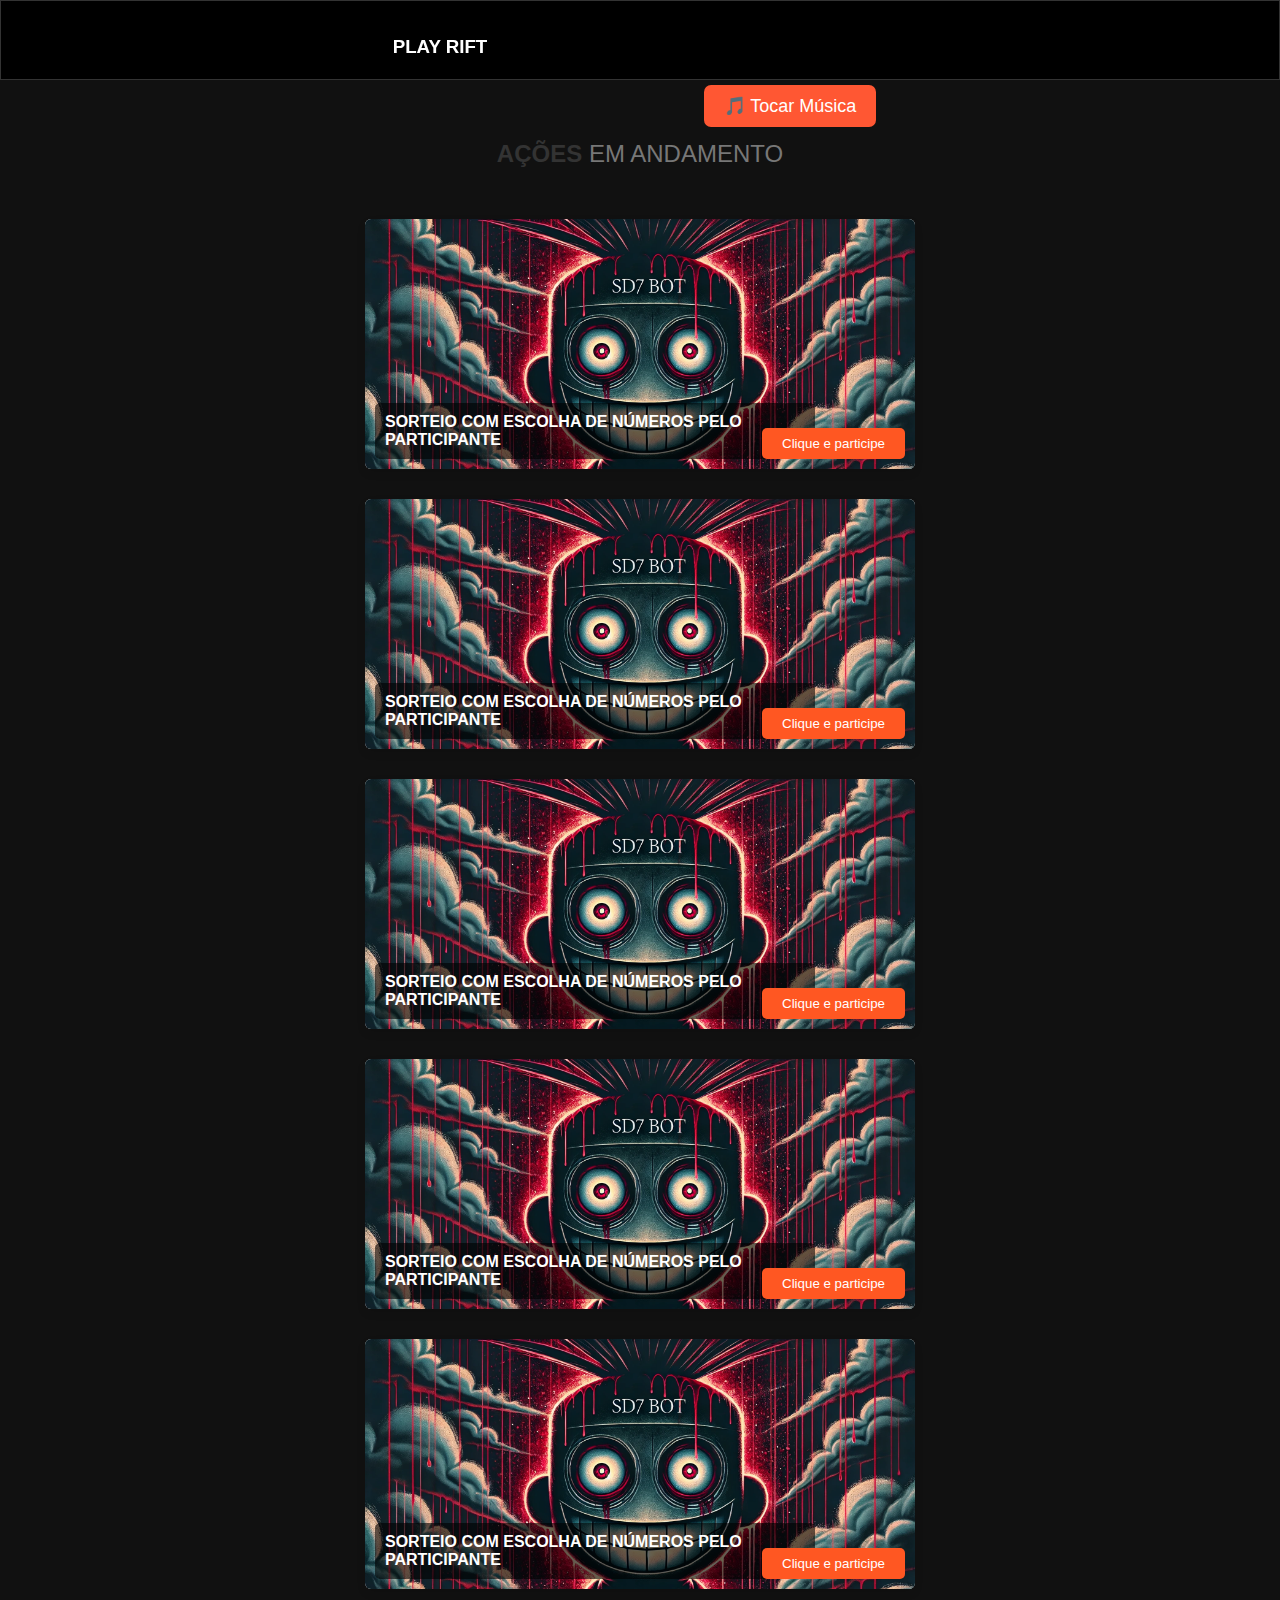
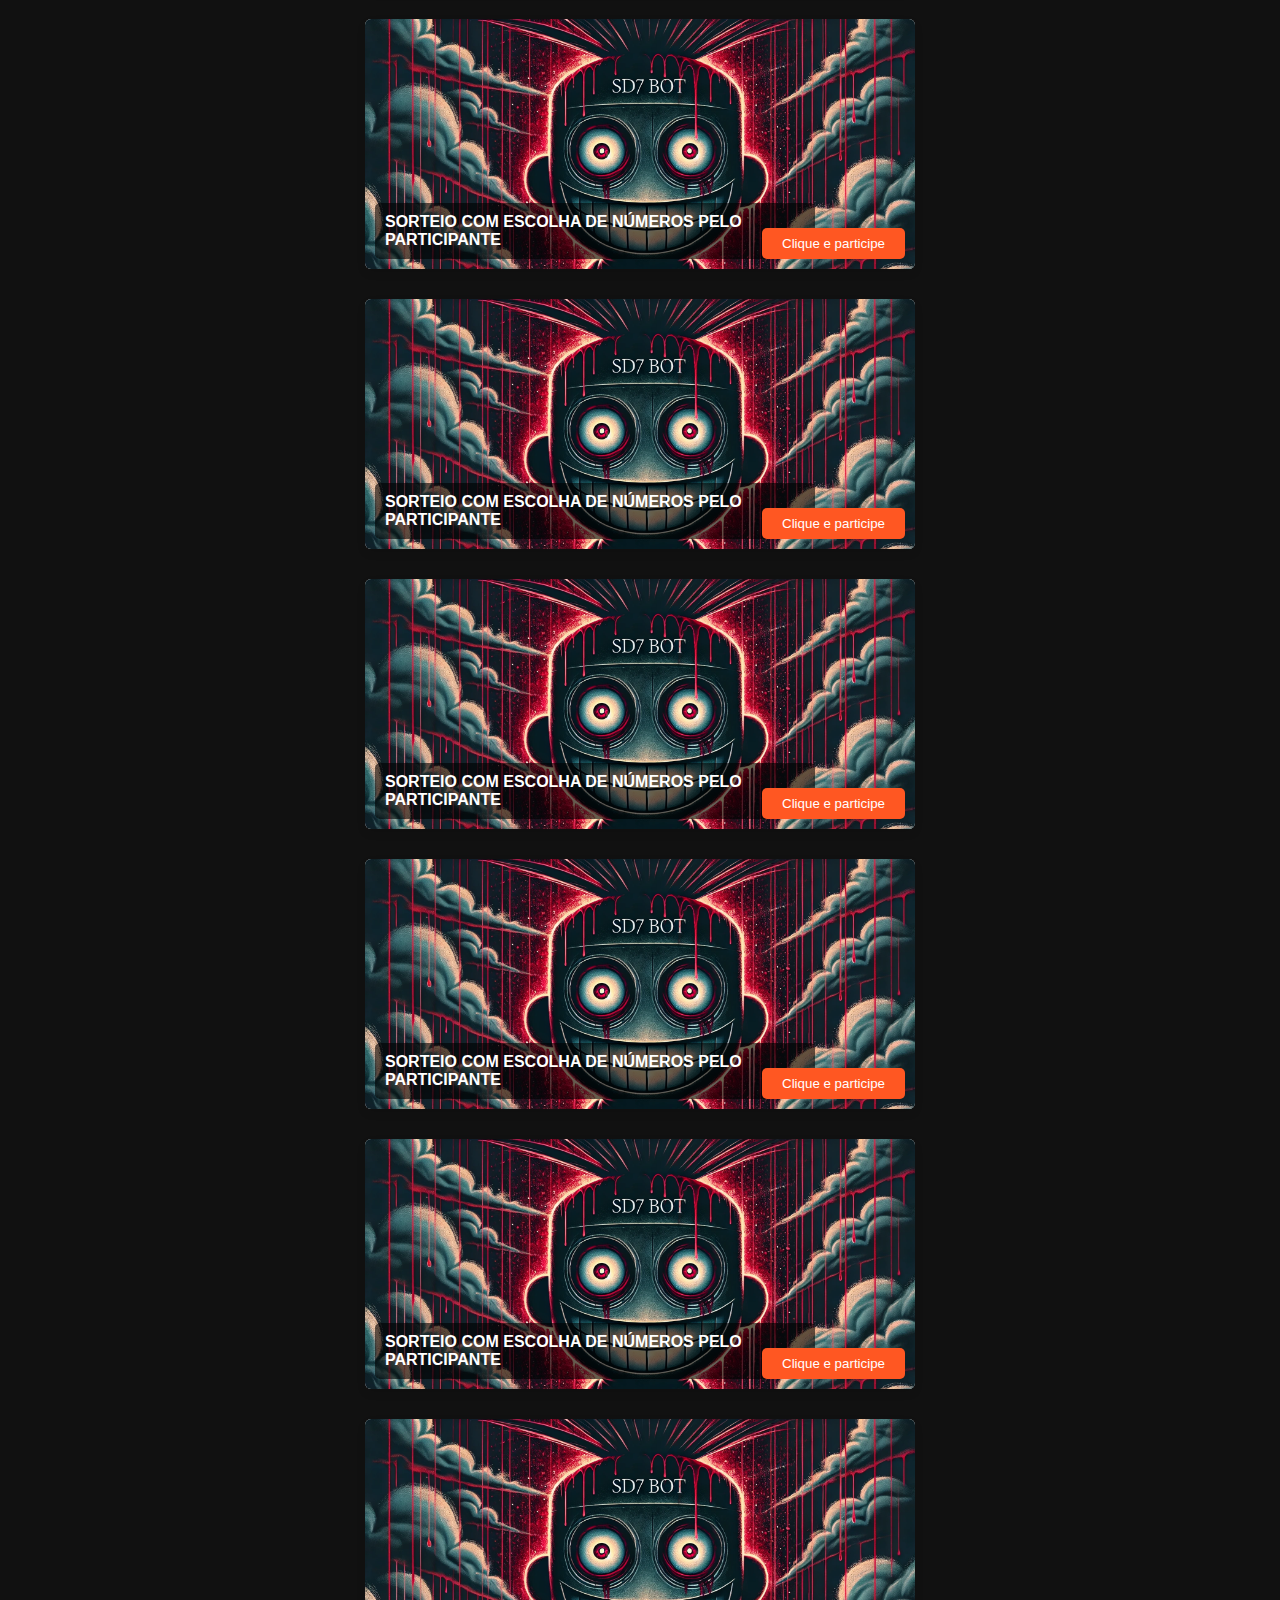
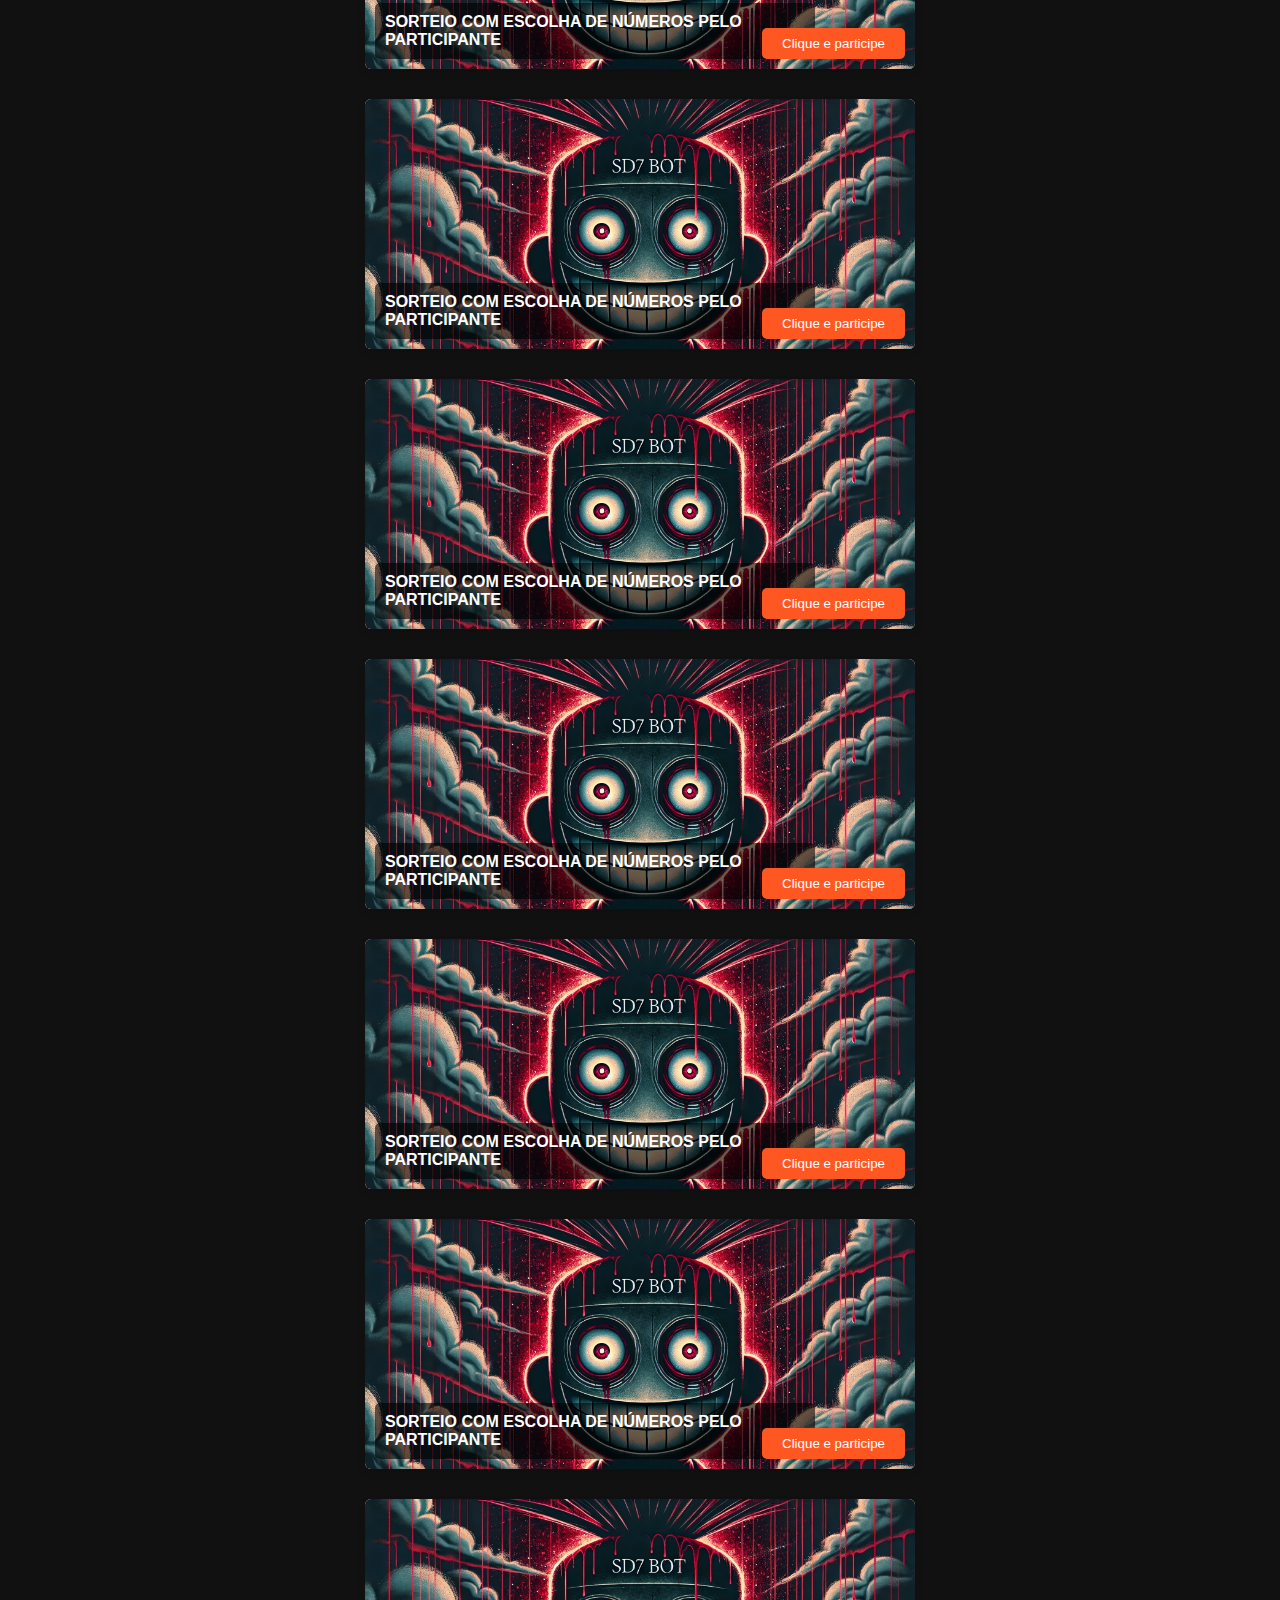
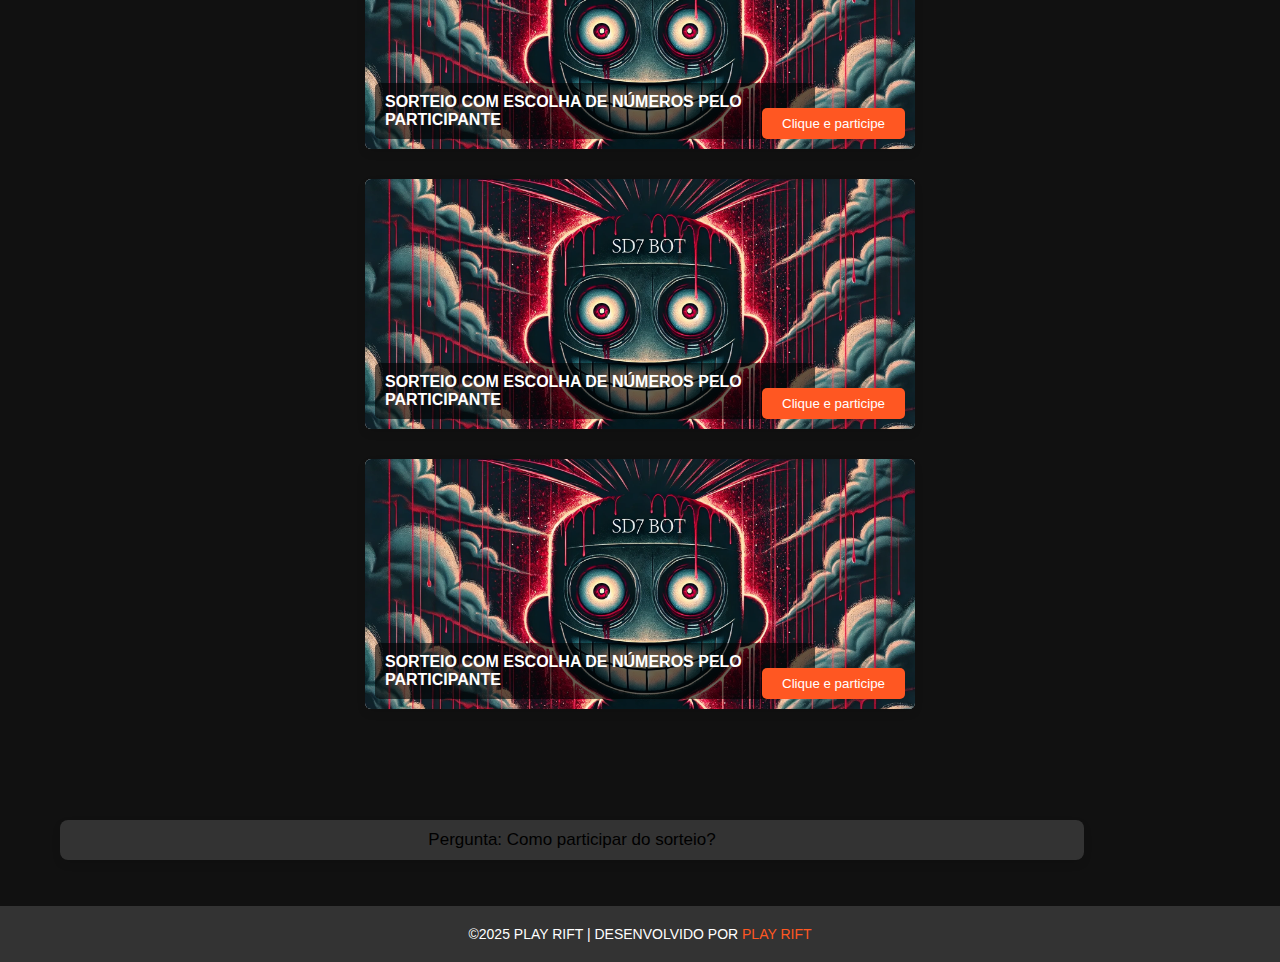
==== index.html @ 3674a1f6 "Add files via upload" ====
<!DOCTYPE html>
<html lang="pt-br">
<head>
    <meta charset="UTF-8">
    <meta name="viewport" content="width=device-width, initial-scale=1.0">
    <title>Rifa</title>
    <link rel="stylesheet"href="style.css">
</head>
<body>

    <nav>
        <h3>PLAY RIFT</h3>
            <audio id="bacgod-audio" loop>
  <source src="audio.mp3" type="audio/mpeg">
</audio>

<button id="play-button">🎵 Tocar Música</button>
    </nav>

    <div class="container">
        <h4>AÇÕES <span>EM ANDAMENTO</span></h4>
<br><br>
        <div class="rifa-item">
            <figure>
                <img src="menu.png" alt="Imagem do sorteio 1">
                <figcaption>
                    SORTEIO COM ESCOLHA DE NÚMEROS PELO PARTICIPANTE
                </figcaption>
            </figure>
            <button>Clique e participe</button>
        </div>

        <div class="rifa-item">
            <figure>
                <img src="menu.png" alt="Imagem do sorteio 2">
                <figcaption>
                    SORTEIO COM ESCOLHA DE NÚMEROS PELO PARTICIPANTE
                </figcaption>
            </figure>
            <button>Clique e participe</button>
        </div>

        <div class="rifa-item">
            <figure>
                <img src="menu.png" alt="Imagem do sorteio 3">
                <figcaption>
                    SORTEIO COM ESCOLHA DE NÚMEROS PELO PARTICIPANTE
                </figcaption>
            </figure>
            <button>Clique e participe</button>
        </div>
        
                <div class="rifa-item">
            <figure>
                <img src="menu.png" alt="Imagem do sorteio 3">
                <figcaption>
                    SORTEIO COM ESCOLHA DE NÚMEROS PELO PARTICIPANTE
                </figcaption>
            </figure>
            <button>Clique e participe</button>
        </div>

                <div class="rifa-item">
            <figure>
                <img src="menu.png" alt="Imagem do sorteio 3">
                <figcaption>
                    SORTEIO COM ESCOLHA DE NÚMEROS PELO PARTICIPANTE
                </figcaption>
            </figure>
            <button>Clique e participe</button>
        </div>
        
             <div class="rifa-item">
            <figure>
                <img src="menu.png" alt="Imagem do sorteio 3">
                <figcaption>
                    SORTEIO COM ESCOLHA DE NÚMEROS PELO PARTICIPANTE
                </figcaption>
            </figure>
            <button>Clique e participe</button>
        </div>
        
                     <div class="rifa-item">
            <figure>
                <img src="menu.png" alt="Imagem do sorteio 3">
                <figcaption>
                    SORTEIO COM ESCOLHA DE NÚMEROS PELO PARTICIPANTE
                </figcaption>
            </figure>
            <button>Clique e participe</button>
        </div>
        
                     <div class="rifa-item">
            <figure>
                <img src="menu.png" alt="Imagem do sorteio 3">
                <figcaption>
                    SORTEIO COM ESCOLHA DE NÚMEROS PELO PARTICIPANTE
                </figcaption>
            </figure>
            <button>Clique e participe</button>
        </div>
        
                             <div class="rifa-item">
            <figure>
                <img src="menu.png" alt="Imagem do sorteio 3">
                <figcaption>
                    SORTEIO COM ESCOLHA DE NÚMEROS PELO PARTICIPANTE
                </figcaption>
            </figure>
            <button>Clique e participe</button>
        </div>
        
            <div class="rifa-item">
            <figure>
                <img src="menu.png" alt="Imagem do sorteio 3">
                <figcaption>
                    SORTEIO COM ESCOLHA DE NÚMEROS PELO PARTICIPANTE
                </figcaption>
            </figure>
            <button>Clique e participe</button>
        </div>
        
            <div class="rifa-item">
            <figure>
                <img src="menu.png" alt="Imagem do sorteio 3">
                <figcaption>
                    SORTEIO COM ESCOLHA DE NÚMEROS PELO PARTICIPANTE
                </figcaption>
            </figure>
            <button>Clique e participe</button>
        </div>
        
                    <div class="rifa-item">
            <figure>
                <img src="menu.png" alt="Imagem do sorteio 3">
                <figcaption>
                    SORTEIO COM ESCOLHA DE NÚMEROS PELO PARTICIPANTE
                </figcaption>
            </figure>
            <button>Clique e participe</button>
        </div>
        
                     <div class="rifa-item">
            <figure>
                <img src="menu.png" alt="Imagem do sorteio 3">
                <figcaption>
                    SORTEIO COM ESCOLHA DE NÚMEROS PELO PARTICIPANTE
                </figcaption>
            </figure>
            <button>Clique e participe</button>
        </div>
        
                     <div class="rifa-item">
            <figure>
                <img src="menu.png" alt="Imagem do sorteio 3">
                <figcaption>
                    SORTEIO COM ESCOLHA DE NÚMEROS PELO PARTICIPANTE
                </figcaption>
            </figure>
            <button>Clique e participe</button>
        </div>
        
                     <div class="rifa-item">
            <figure>
                <img src="menu.png" alt="Imagem do sorteio 3">
                <figcaption>
                    SORTEIO COM ESCOLHA DE NÚMEROS PELO PARTICIPANTE
                </figcaption>
            </figure>
            <button>Clique e participe</button>
        </div>
        
                             <div class="rifa-item">
            <figure>
                <img src="menu.png" alt="Imagem do sorteio 3">
                <figcaption>
                    SORTEIO COM ESCOLHA DE NÚMEROS PELO PARTICIPANTE
                </figcaption>
            </figure>
            <button>Clique e participe</button>
        </div>
        
            <div class="rifa-item">
            <figure>
                <img src="menu.png" alt="Imagem do sorteio 3">
                <figcaption>
                    SORTEIO COM ESCOLHA DE NÚMEROS PELO PARTICIPANTE
                </figcaption>
            </figure>
            <button>Clique e participe</button>
        </div>
        
            <div class="rifa-item">
            <figure>
                <img src="menu.png" alt="Imagem do sorteio 3">
                <figcaption>
                    SORTEIO COM ESCOLHA DE NÚMEROS PELO PARTICIPANTE
                </figcaption>
            </figure>
            <button>Clique e participe</button>
        </div>
        
                    <div class="rifa-item">
            <figure>
                <img src="menu.png" alt="Imagem do sorteio 3">
                <figcaption>
                    SORTEIO COM ESCOLHA DE NÚMEROS PELO PARTICIPANTE
                </figcaption>
            </figure>
            <button>Clique e participe</button>
        </div>
    </div>
<br><br>

    <!-- Perguntas interativas -->
        <div class="question-container" onclick="toggleAnswer()">
            <p>Pergunta: Como participar do sorteio?</p>
        </div>
        <div class="answer" id="answer">
            <p>Para participar, basta clicar no botão "Clique e participe" de um dos sorteios!</p>
        </div>
</div>
<br><br>
</div>
    <footer>
        <p>©2025 PLAY RIFT | DESENVOLVIDO POR <a href="#">PLAY RIFT</a></p>
    </footer>
<script>
  function toggleAnswer() {
    const answer = document.getElementById('answer');
    answer.style.display = (answer.style.display === 'none' || answer.style.display === '') ? 'block' : 'none'
  }
  document.addEventListener("DOMContentLoaded", () => {
    let audio = document.getElementById("bacgod-audio");
    let button = document.getElementById("play-button");

    button.addEventListener("click", () => {
      if (audio.paused) {
        audio.play();
        button.classList.add("playing");
        button.textContent = "🔊 Tocando...";
      } else {
        audio.pause();
        button.classList.remove("playing");
        button.textContent = "🎵 Tocar Música";
      }
    });
  });
</script>
</body>
</html>
---- style.css ----
* {
            margin: 0;
            padding: 0;
            box-sizing: border-box;
        }

        body {
            font-family: Arial, sans-serif;
            background-color: #f4f4f4;
            height: 150vh;
            display: flex;
            flex-direction: column;
            justify-content: space-between;
            background-color: #111;
        }

        nav {
            background-color: black;
            color: white;
            padding:  25px;
            width: 100%;
            text-align: center;
            justify-content: space-between;
            position: fixed;
            margin: 0;
            z-index: 1;
            border: solid 1px #333;
            height: 80px;
        }

        nav h3 {
          position: relative;
          margin: 0;
          font-weight: bold;
            margin-left: -400px;
            margin-top: 10px;
            
        }

        nav img {
            margin-top: 10px;
            width: 50px;
            border-radius: 10px;
        }

        .container {
            display: flex;
            flex-direction: column;
            align-items: center;
            margin-top: 140px;
        }

        .container h4 {
            font-size: 24px;
            color: #333;
        }

        .container span {
            font-weight: normal;
            color: #777;
        }

        .rifa-item {
            width: 550px;
            height: 250px;
            margin: 15px;
            border-radius: 6px;
            overflow: hidden;
            box-shadow: 0 4px 8px rgba(0, 0, 0, 0.1);
            background-color: white;
            position: relative;
        }

        .rifa-item img {
            width: 100%;
            height: 100%;
            object-fit: cover;
        }

        .rifa-item figcaption {
            position: absolute;
            bottom: 10px;
            left: 10px;
            background-color: rgba(0, 0, 0, 0.6);
            color: white;
            padding: 10px;
            font-weight: bold;
            border-radius: 5px;
            width: 80%;
            flex-direction: column;
            gap: 10px;
        }

        .rifa-item button {
            position: absolute;
            bottom: 10px;
            right: 10px;
            padding: 8px 20px;
            background-color: #ff5722;
            color: white;
            border: none;
            border-radius: 5px;
            cursor: pointer;
        }

        .rifa-item button:hover {
            background-color: #e64a19;
        }

        footer {
            text-align: center;
            background-color: #333;
            color: white;
            padding: 20px;
            font-size: 14px;
        }

        footer a {
            color: #ff5722;
            text-decoration: none;
        }
        .question-container {
            margin-top: 20px;
            padding: 10px;
            background-color: #333;
            border-radius: 8px;
            box-shadow: 0 4px 8px rgba(0, 0, 0, 0.1);
            width: 80%;
            margin: 60px;
            text-align: center;
            cursor: pointer;
            margin-bottom: 10px;
            font-size: 17px;
        }

        .question-container:hover {
            background-color: #f1f1f1;
        }

        .answer {
            display: none;
            background-color: #e1f7d5;
            padding: 10px;
            margin-top: 10px;
            border-radius: 8px;
        }
  #play-button {
    background-color: #ff5733;
    color: white;
    border: none;
    padding: 10px 20px;
    font-size: 18px;
    cursor: pointer;
    border-radius: 7px;
    transition: all 0.3s;
    margin-left: 300px;
    position: relative;
    margin-top: 27px ;
  }

  /* Animação quando o áudio estiver tocando */
  .playing {
    background-color: #33ff57;
    animation: pulse 1s infinite alternate;
  }

  @keyframes pulse {
    0% { transform: scale(1); }
    100% { transform: scale(1.1); }
  }
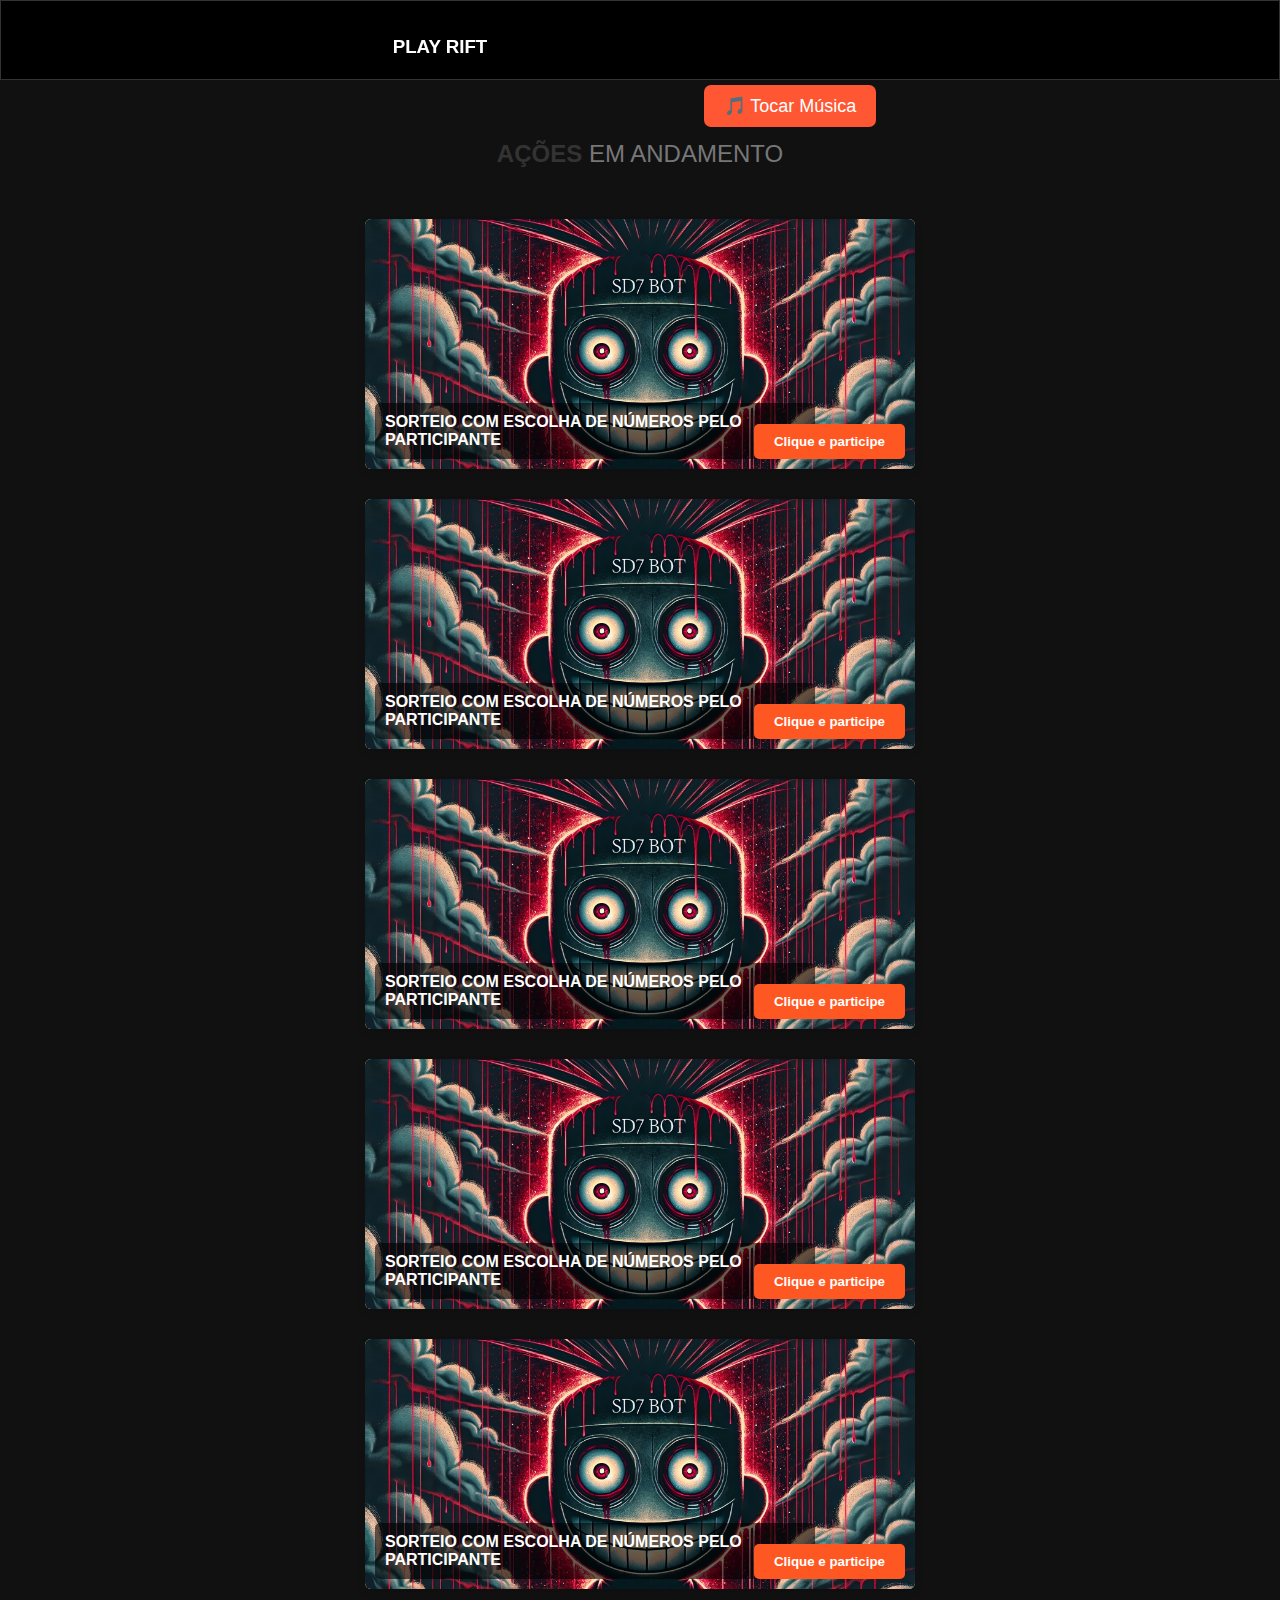
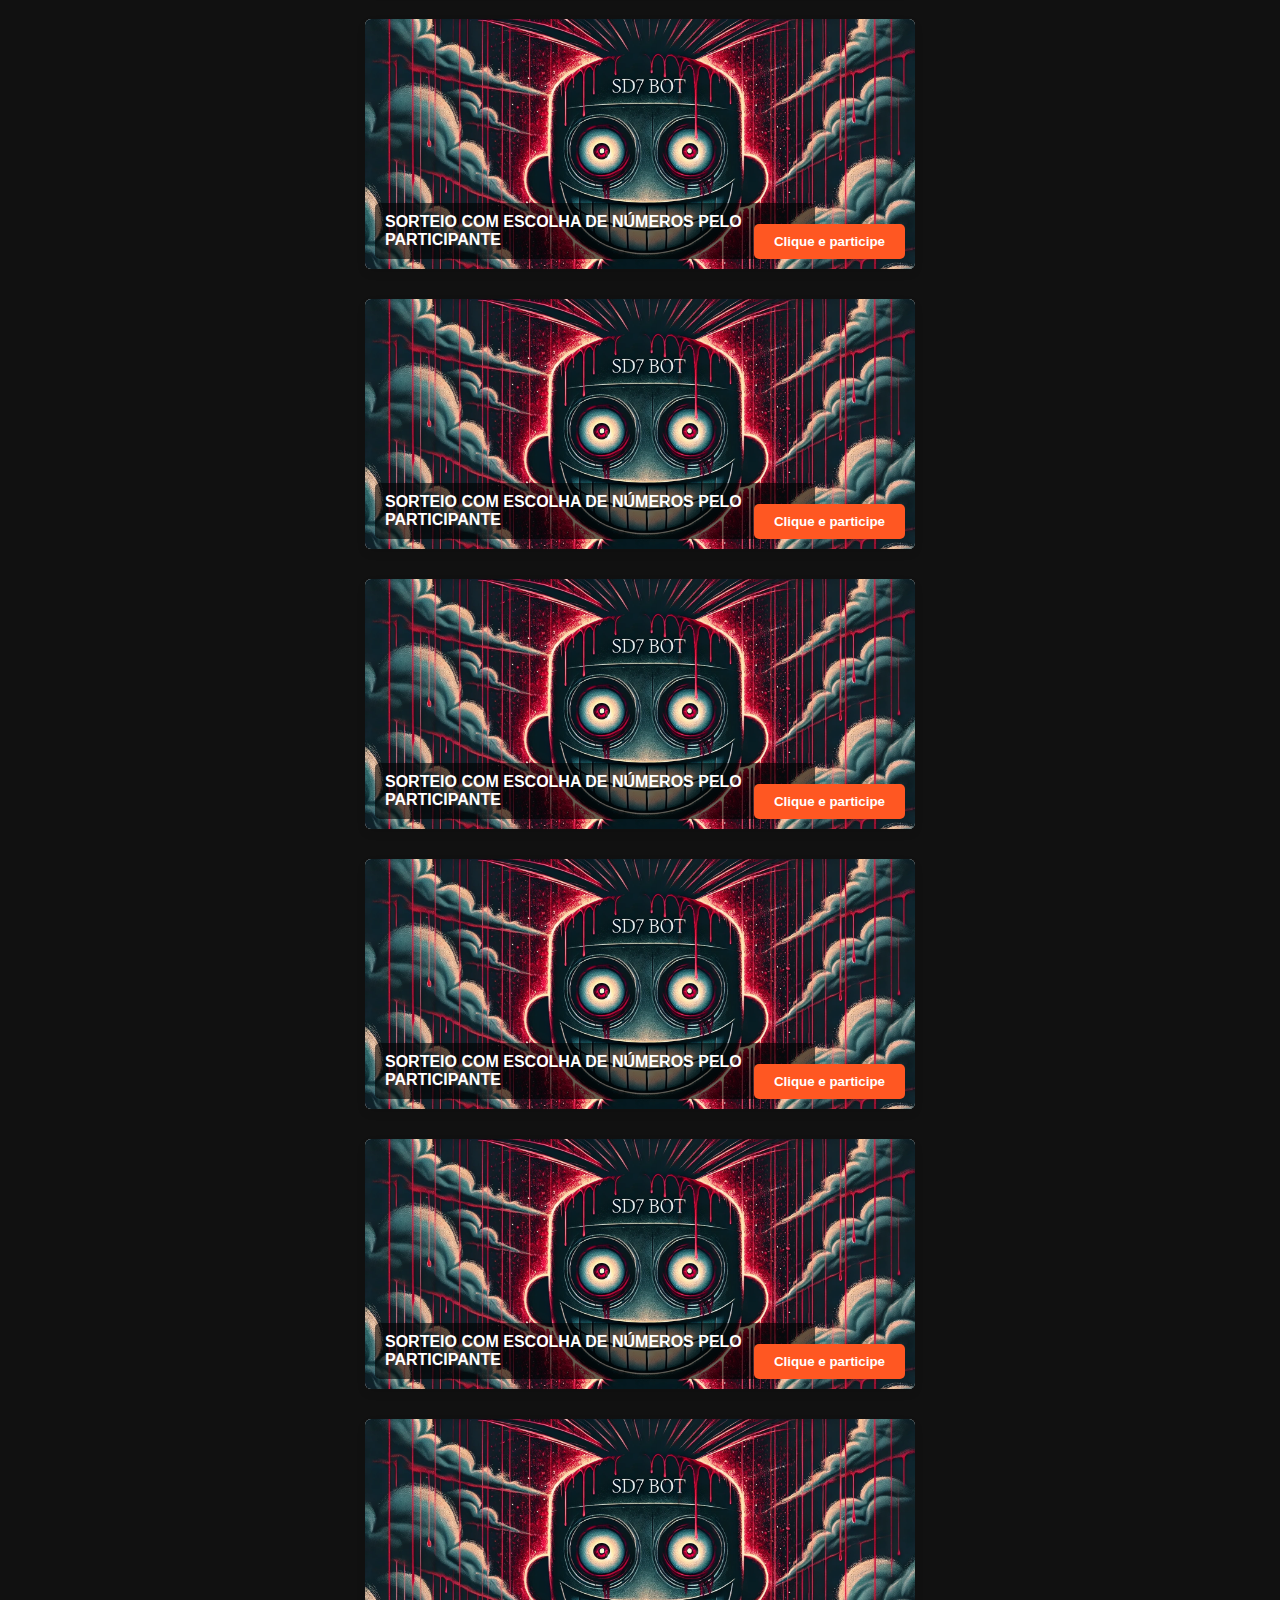
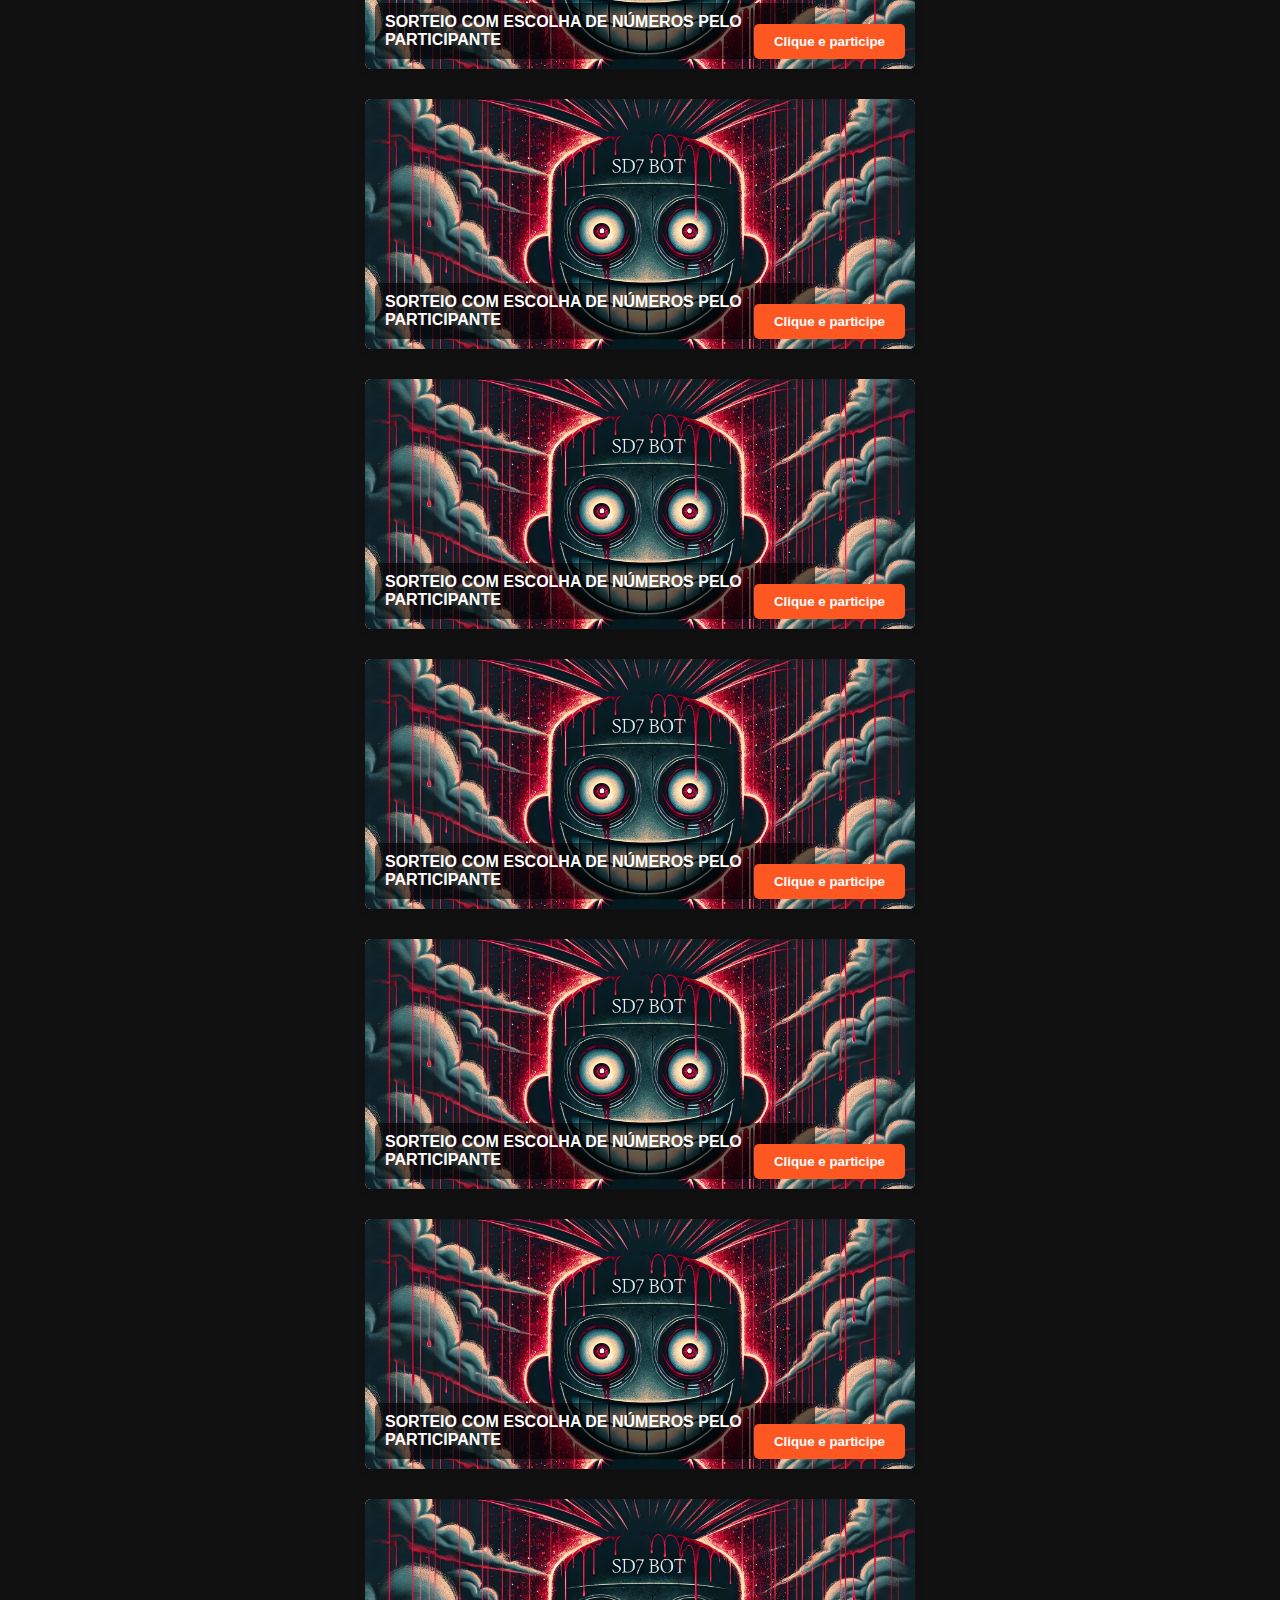
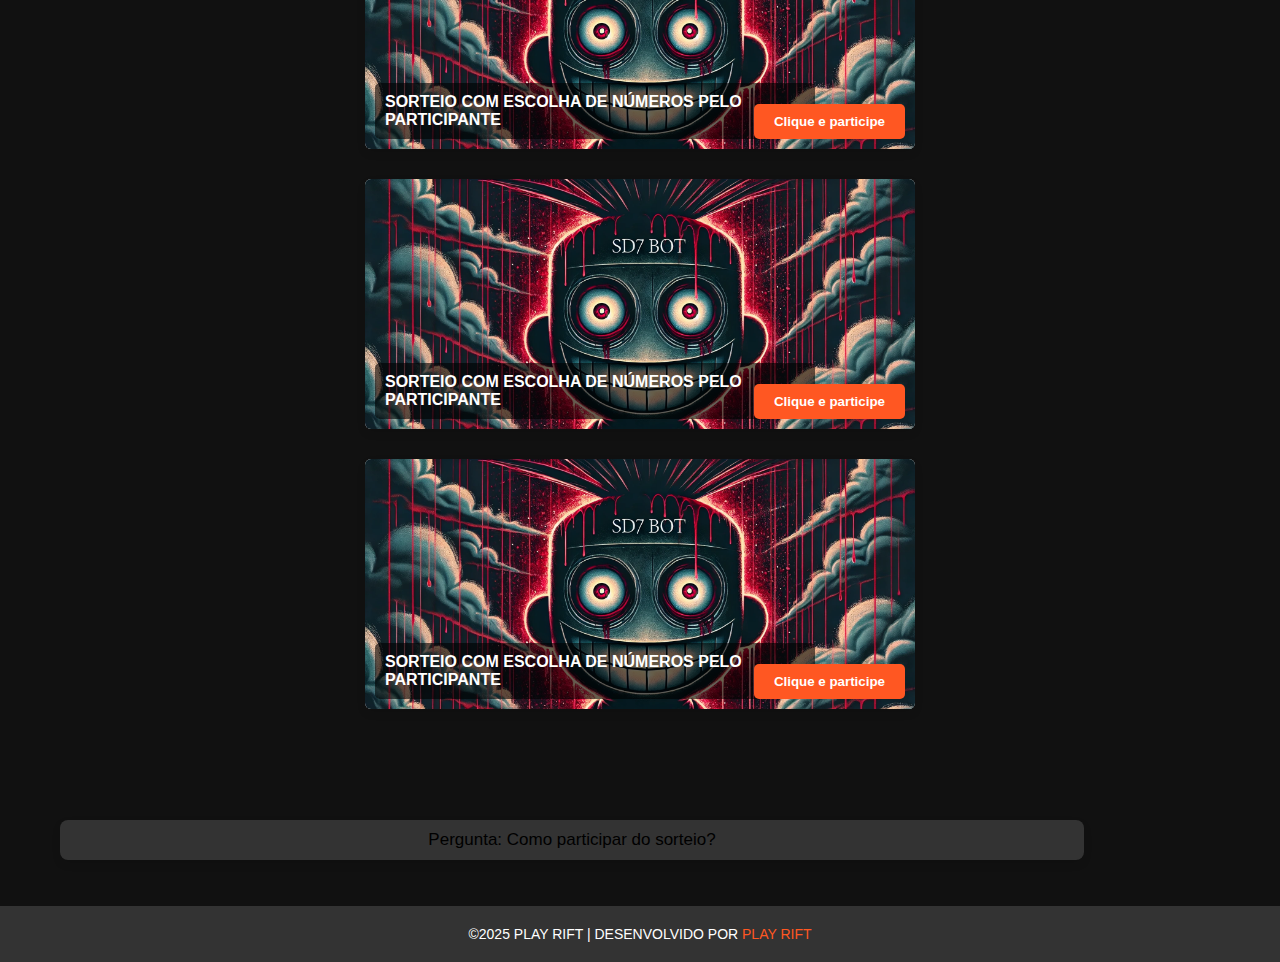
==== commit 38f650a8: "Add files via upload" ====
--- a/index.html
+++ b/index.html
@@ -228,8 +228,9 @@
 <script>
   function toggleAnswer() {
     const answer = document.getElementById('answer');
-    answer.style.display = (answer.style.display === 'none' || answer.style.display === '') ? 'block' : 'none'
+    answer.style.display = (answer.style.display === 'none' || answer.style.display === '') ? 'block' : 'none';
   }
+
   document.addEventListener("DOMContentLoaded", () => {
     let audio = document.getElementById("bacgod-audio");
     let button = document.getElementById("play-button");
@@ -245,6 +246,46 @@
         button.textContent = "🎵 Tocar Música";
       }
     });
+
+    // Espera o carregamento do DOM para garantir que os botões existam
+    setTimeout(() => {
+      // Seleciona todos os botões dentro da classe "rifa-item"
+      let botoes = document.querySelectorAll(".rifa-item button");
+
+      // Links das páginas que ainda serão criadas
+      let urls = [
+        "1pri.html",
+        "2pri.html",
+        "3pri.html",
+        "4pri.html",
+        "5pri.html",
+        "6pri.html",
+        "7pri.html",
+        "8pri.html",
+        "9pri.html",
+        "10pri.html",
+        "11pri.html",
+        "12pri.html",
+        "13pri.html",
+        "14pri.html",
+        "15pri.html",
+        "16pri.html",
+        "17pri.html",
+        "18pri.html",
+        "19pri.html"
+      ];
+
+      // Adiciona evento de clique para cada botão
+      botoes.forEach((botao, index) => {
+        botao.addEventListener("click", () => {
+          if (urls[index]) {
+            window.location.href = urls[index]; // Redireciona para a URL correspondente
+          } else {
+            console.log("URL não definida para o índice " + index);
+          }
+        });
+      });
+    }, 500); // Aguarda 500ms antes de adicionar os eventos
   });
 </script>
 </body>
--- a/style.css
+++ b/style.css
@@ -95,12 +95,13 @@
             position: absolute;
             bottom: 10px;
             right: 10px;
-            padding: 8px 20px;
+            padding: 10px 20px;
             background-color: #ff5722;
             color: white;
             border: none;
             border-radius: 5px;
             cursor: pointer;
+            font-weight: bold;
         }
 
         .rifa-item button:hover {
